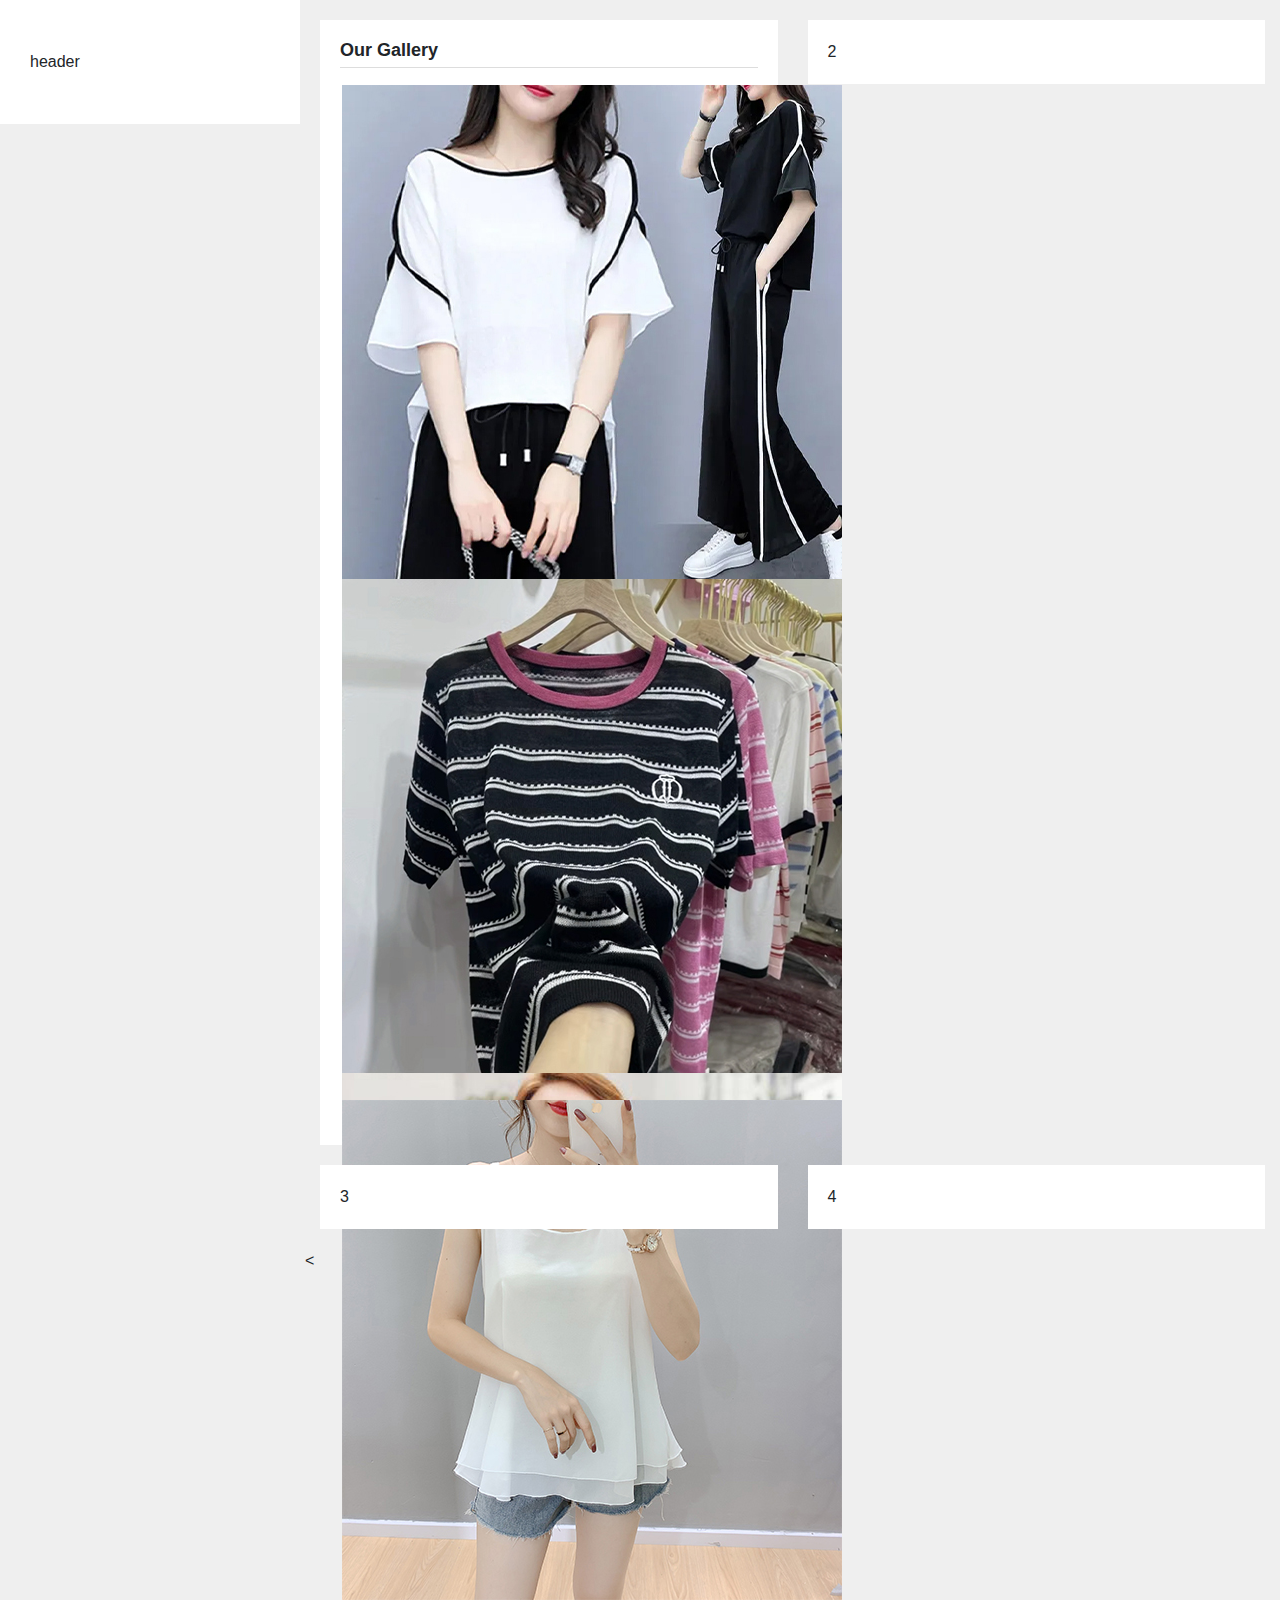
==== index.html @ 5573bb27 "초기설정 및 admin로그인 html 작업" ====
<!DOCTYPE html>
<html lang="ko">

<head>
    <meta charset="UTF-8">
    <meta name="viewport" content="width=device-width, initial-scale=1.0">
    <title>메인화면</title>
    <link rel="stylesheet" href="css/reset.css">
    <link rel="stylesheet" href="css/remixicon.css">
    <link rel="stylesheet" href="css/fonts.css">
    <link rel="stylesheet" href="css/bootstrap.min.css">
    <link rel="stylesheet" href="css/style.css">
    <script src="js/jquery-1.12.4.min.js"></script>
    <script src="js/popper.min.js"></script>
    <script src="js/summernote-bs4.min.js"></script>
    <script src="js/pycs-layout.jquery.js"></script>
    <script src="js/script.js"></script>
</head>

<body>
    <div class="container position-relative pl-300">
        <header class="position-absolute">
            header
        </header>
        <div class="row">
            <div class="col-6">
                <div class="comu-box">
                    <h2>Our Gallery</h2>
                    <div class="photos-gallery clearfix">
                        <div class="picture">
                            <a href="#"><img src="images/upload/001.jpg" alt="001"></a>
                        </div>
                        <div class="picture">
                            <a href="#"><img src="images/upload/002.jpg" alt="002"></a>
                        </div>
                        <div class="picture">
                            <a href="#"><img src="images/upload/003.jpg" alt="003"></a>
                        </div>
                        <div class="picture">
                            <a href="#"><img src="images/upload/004.jpg" alt="004"></a>
                        </div>
                    </div>
                </div>
            </div>
            <div class="col-6">
                <div class="comu-box">
                    2
                </div>
            </div>
            <div class="col-6">
                <div class="comu-box">
                    3
                </div>
            </div>
            <div class="col-6">
                <div class="comu-box">
                    4
                </div>
            </div>
        <
---- css/fonts.css ----
@font-face {
    font-family: 'Noto Sans KR';
    src: url('../css/NotoSansKR-Black.eot');
    src: url('../css/NotoSansKR-Black.eot?#iefix') format('embedded-opentype'),
        url('../css/NotoSansKR-Black.woff2') format('woff2'),
        url('../css/NotoSansKR-Black.woff') format('woff'),
        url('../css/NotoSansKR-Black.svg#NotoSansKR-Black') format('svg');
    font-weight: 900;
    font-style: normal;
    font-display: swap;
}

@font-face {
    font-family: 'Noto Sans KR';
    src: url('../css/NotoSansKR-Bold.eot');
    src: url('../css/NotoSansKR-Bold.eot?#iefix') format('embedded-opentype'),
        url('../css/NotoSansKR-Bold.woff2') format('woff2'),
        url('../css/NotoSansKR-Bold.woff') format('woff'),
        url('../css/NotoSansKR-Bold.svg#NotoSansKR-Bold') format('svg');
    font-weight: bold;
    font-style: normal;
    font-display: swap;
}

@font-face {
    font-family: 'Noto Sans KR';
    src: url('../css/NotoSansKR-ExtraBold.eot');
    src: url('../css/NotoSansKR-ExtraBold.eot?#iefix') format('embedded-opentype'),
        url('../css/NotoSansKR-ExtraBold.woff2') format('woff2'),
        url('../css/NotoSansKR-ExtraBold.woff') format('woff'),
        url('../css/NotoSansKR-ExtraBold.svg#NotoSansKR-ExtraBold') format('svg');
    font-weight: bold;
    font-style: normal;
    font-display: swap;
}

@font-face {
    font-family: 'Noto Sans KR';
    src: url('../css/NotoSansKR-Light.eot');
    src: url('../css/NotoSansKR-Light.eot?#iefix') format('embedded-opentype'),
        url('../css/NotoSansKR-Light.woff2') format('woff2'),
        url('../css/NotoSansKR-Light.woff') format('woff'),
        url('../css/NotoSansKR-Light.svg#NotoSansKR-Light') format('svg');
    font-weight: 300;
    font-style: normal;
    font-display: swap;
}

@font-face {
    font-family: 'Noto Sans KR';
    src: url('../css/NotoSansKR-ExtraLight.eot');
    src: url('../css/NotoSansKR-ExtraLight.eot?#iefix') format('embedded-opentype'),
        url('../css/NotoSansKR-ExtraLight.woff2') format('woff2'),
        url('../css/NotoSansKR-ExtraLight.woff') format('woff'),
        url('../css/NotoSansKR-ExtraLight.svg#NotoSansKR-ExtraLight') format('svg');
    font-weight: 200;
    font-style: normal;
    font-display: swap;
}

@font-face {
    font-family: 'Noto Sans KR';
    src: url('../css/NotoSansKR-Medium.eot');
    src: url('../css/NotoSansKR-Medium.eot?#iefix') format('embedded-opentype'),
        url('../css/NotoSansKR-Medium.woff2') format('woff2'),
        url('../css/NotoSansKR-Medium.woff') format('woff'),
        url('../css/NotoSansKR-Medium.svg#NotoSansKR-Medium') format('svg');
    font-weight: 500;
    font-style: normal;
    font-display: swap;
}

@font-face {
    font-family: 'Noto Sans KR';
    src: url('../css/NotoSansKR-Regular.eot');
    src: url('../css/NotoSansKR-Regular.eot?#iefix') format('embedded-opentype'),
        url('../css/NotoSansKR-Regular.woff2') format('woff2'),
        url('../css/NotoSansKR-Regular.woff') format('woff'),
        url('../css/NotoSansKR-Regular.svg#NotoSansKR-Regular') format('svg');
    font-weight: normal;
    font-style: normal;
    font-display: swap;
}

@font-face {
    font-family: 'Noto Sans KR';
    src: url('../css/NotoSansKR-Thin.eot');
    src: url('../css/NotoSansKR-Thin.eot?#iefix') format('embedded-opentype'),
        url('../css/NotoSansKR-Thin.woff2') format('woff2'),
        url('../css/NotoSansKR-Thin.woff') format('woff'),
        url('../css/NotoSansKR-Thin.svg#NotoSansKR-Thin') format('svg');
    font-weight: 100;
    font-style: normal;
    font-display: swap;
}

@font-face {
    font-family: 'Noto Sans KR';
    src: url('../css/NotoSansKR-SemiBold.eot');
    src: url('../css/NotoSansKR-SemiBold.eot?#iefix') format('embedded-opentype'),
        url('../css/NotoSansKR-SemiBold.woff2') format('woff2'),
        url('../css/NotoSansKR-SemiBold.woff') format('woff'),
        url('../css/NotoSansKR-SemiBold.svg#NotoSansKR-SemiBold') format('svg');
    font-weight: 600;
    font-style: normal;
    font-display: swap;
}
---- css/style.css ----
body {
    font-family: 'Noto Sans KR', sans-serif;
    background: #efefef;
    font-size: 16px;
}

header {
    top: 0;
    left: 0;
    width: 300px;
    background: #fff;
    padding: 50px 30px;
}

.pl-300 {
    padding-left: 320px;
    padding-top: 20px;
}

.comu-box {
    background: #fff;
    padding: 20px;
    margin-bottom: 20px;
}

.comu-box h2{
    border-bottom: 1px solid #ddd;
    font-size: 18px;
    font-weight: 700;
    padding-bottom: 5px;
    margin-bottom: 15px;
}

footer {
    padding: 20px 30px;
    background: #666;
    color: #fff;
}

@media (min-width: 1200px) {

    .container,
    .container-fluid,
    .container-sm,
    .container-md,
    .container-lg,
    .container-xl {
        max-width: 1340px;
    }
}
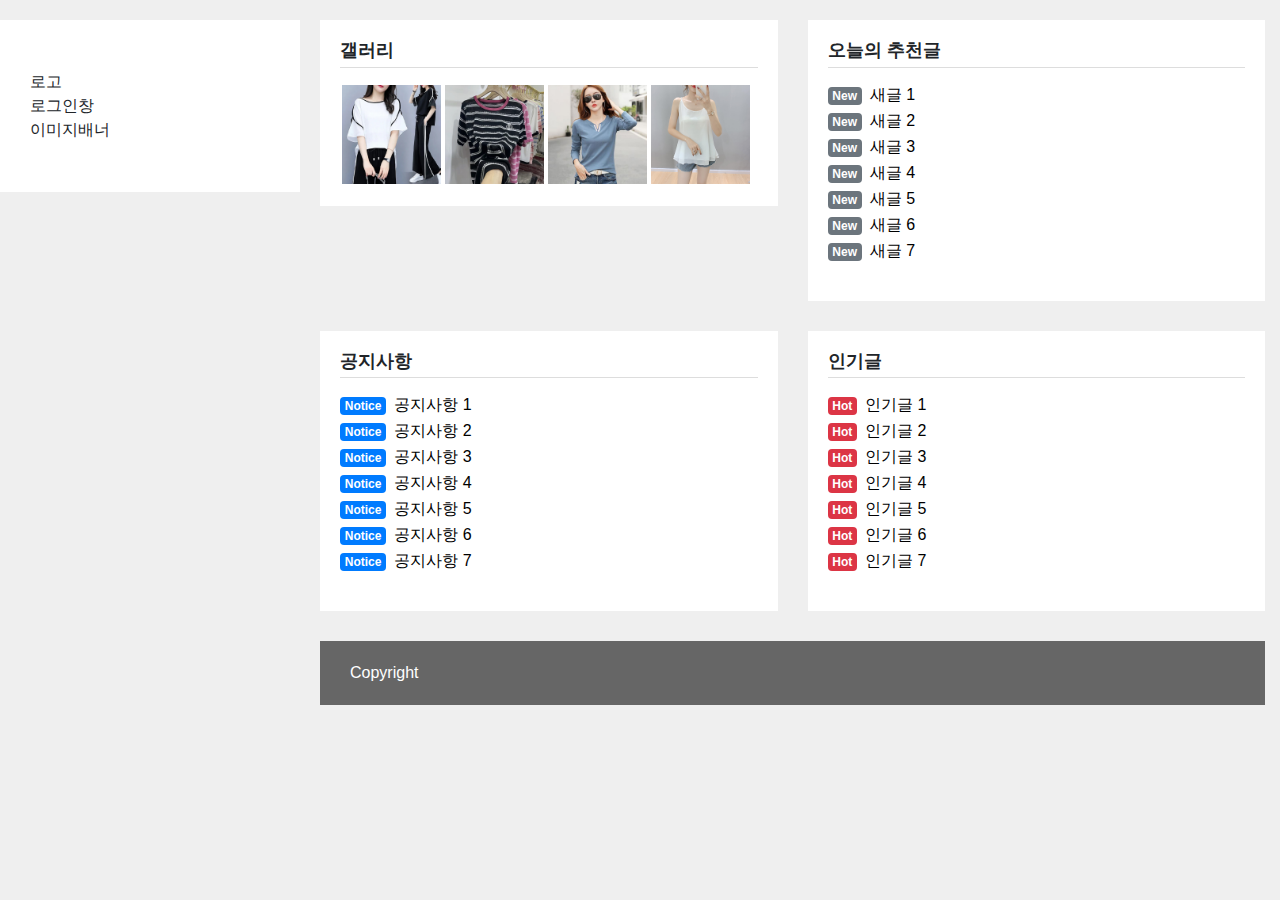
==== commit 9eb88ba0: "메인화면 레이아웃 디자인" ====
--- a/index.html
+++ b/index.html
@@ -20,13 +20,20 @@
 <body>
     <div class="container position-relative pl-300">
         <header class="position-absolute">
-            header
+            <div class="logo">로고</div>
+            <div class="login">
+                로그인창
+            </div>
+            <div class="banner">
+                이미지배너
+            </div>
         </header>
         <div class="row">
             <div class="col-6">
                 <div class="comu-box">
-                    <h2>Our Gallery</h2>
+                    <h2>갤러리</h2>
                     <div class="photos-gallery clearfix">
+                        <!-- loop -->
                         <div class="picture">
                             <a href="#"><img src="images/upload/001.jpg" alt="001"></a>
                         </div>
@@ -44,17 +51,49 @@
             </div>
             <div class="col-6">
                 <div class="comu-box">
-                    2
+                    <h2>오늘의 추천글</h2>
+                    <ul class="text-box">
+                        <li><a href="#"><span class="badge badge-secondary mr-2 my-1">New</span>새글 1</a></li>
+                        <li><a href="#"><span class="badge badge-secondary mr-2 my-1">New</span>새글 2</a></li>
+                        <li><a href="#"><span class="badge badge-secondary mr-2 my-1">New</span>새글 3</a></li>
+                        <li><a href="#"><span class="badge badge-secondary mr-2 my-1">New</span>새글 4</a></li>
+                        <li><a href="#"><span class="badge badge-secondary mr-2 my-1">New</span>새글 5</a></li>
+                        <li><a href="#"><span class="badge badge-secondary mr-2 my-1">New</span>새글 6</a></li>
+                        <li><a href="#"><span class="badge badge-secondary mr-2 my-1">New</span>새글 7</a></li>
+                    </ul>
                 </div>
             </div>
             <div class="col-6">
                 <div class="comu-box">
-                    3
+                    <h2>공지사항</h2>
+                    <ul class="text-box">
+                        <li><a href="#"><span class="badge badge-primary mr-2 my-1">Notice</span>공지사항 1</a></li>
+                        <li><a href="#"><span class="badge badge-primary mr-2 my-1">Notice</span>공지사항 2</a></li>
+                        <li><a href="#"><span class="badge badge-primary mr-2 my-1">Notice</span>공지사항 3</a></li>
+                        <li><a href="#"><span class="badge badge-primary mr-2 my-1">Notice</span>공지사항 4</a></li>
+                        <li><a href="#"><span class="badge badge-primary mr-2 my-1">Notice</span>공지사항 5</a></li>
+                        <li><a href="#"><span class="badge badge-primary mr-2 my-1">Notice</span>공지사항 6</a></li>
+                        <li><a href="#"><span class="badge badge-primary mr-2 my-1">Notice</span>공지사항 7</a></li>
+                    </ul>
                 </div>
             </div>
             <div class="col-6">
                 <div class="comu-box">
-                    4
+                    <h2>인기글</h2>
+                    <ul class="text-box">
+                        <li><a href="#"><span class="badge badge-danger mr-2 my-1">Hot</span>인기글 1</a></li>
+                        <li><a href="#"><span class="badge badge-danger mr-2 my-1">Hot</span>인기글 2</a></li>
+                        <li><a href="#"><span class="badge badge-danger mr-2 my-1">Hot</span>인기글 3</a></li>
+                        <li><a href="#"><span class="badge badge-danger mr-2 my-1">Hot</span>인기글 4</a></li>
+                        <li><a href="#"><span class="badge badge-danger mr-2 my-1">Hot</span>인기글 5</a></li>
+                        <li><a href="#"><span class="badge badge-danger mr-2 my-1">Hot</span>인기글 6</a></li>
+                        <li><a href="#"><span class="badge badge-danger mr-2 my-1">Hot</span>인기글 7</a></li>
+                    </ul>
                 </div>
             </div>
-        <+        </div>
+        <footer>Copyright</footer>
+    </div>
+</body>
+
+</html>--- a/css/style.css
+++ b/css/style.css
@@ -5,7 +5,7 @@
 }
 
 header {
-    top: 0;
+    top: 20px;
     left: 0;
     width: 300px;
     background: #fff;
@@ -20,7 +20,7 @@
 .comu-box {
     background: #fff;
     padding: 20px;
-    margin-bottom: 20px;
+    margin-bottom: 30px;
 }
 
 .comu-box h2{
@@ -29,6 +29,14 @@
     font-weight: 700;
     padding-bottom: 5px;
     margin-bottom: 15px;
+}
+
+.text-box a{
+    color: black;
+}
+
+.picture img{
+    max-width: 100%;
 }
 
 footer {
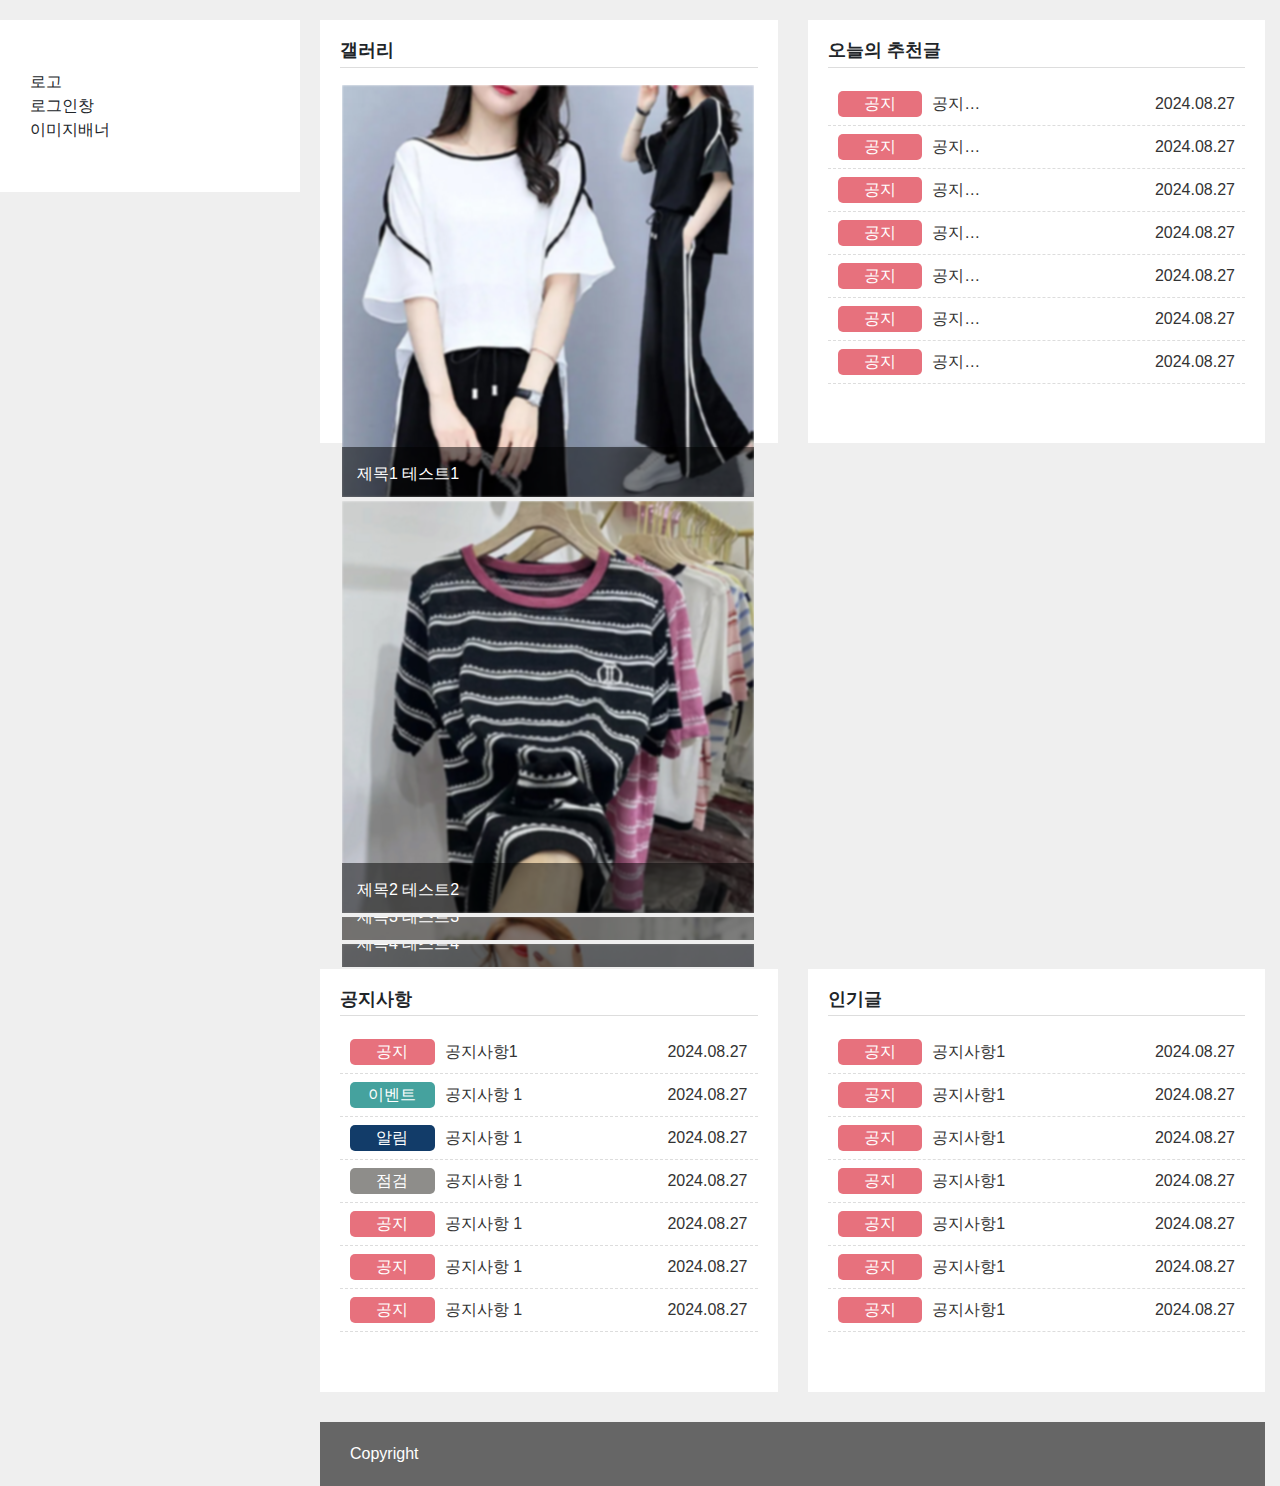
==== commit 21a13d38: "notice부분 공동작업" ====
--- a/index.html
+++ b/index.html
@@ -36,15 +36,19 @@
                         <!-- loop -->
                         <div class="picture">
                             <a href="#"><img src="images/upload/001.jpg" alt="001"></a>
+                            <div class="txt-box">제목1 테스트1</div>
                         </div>
                         <div class="picture">
                             <a href="#"><img src="images/upload/002.jpg" alt="002"></a>
+                            <div class="txt-box">제목2 테스트2</div>
                         </div>
                         <div class="picture">
                             <a href="#"><img src="images/upload/003.jpg" alt="003"></a>
+                            <div class="txt-box">제목3 테스트3</div>
                         </div>
                         <div class="picture">
                             <a href="#"><img src="images/upload/004.jpg" alt="004"></a>
+                            <div class="txt-box">제목4 테스트4</div>
                         </div>
                     </div>
                 </div>
@@ -52,42 +56,120 @@
             <div class="col-6">
                 <div class="comu-box">
                     <h2>오늘의 추천글</h2>
-                    <ul class="text-box">
-                        <li><a href="#"><span class="badge badge-secondary mr-2 my-1">New</span>새글 1</a></li>
-                        <li><a href="#"><span class="badge badge-secondary mr-2 my-1">New</span>새글 2</a></li>
-                        <li><a href="#"><span class="badge badge-secondary mr-2 my-1">New</span>새글 3</a></li>
-                        <li><a href="#"><span class="badge badge-secondary mr-2 my-1">New</span>새글 4</a></li>
-                        <li><a href="#"><span class="badge badge-secondary mr-2 my-1">New</span>새글 5</a></li>
-                        <li><a href="#"><span class="badge badge-secondary mr-2 my-1">New</span>새글 6</a></li>
-                        <li><a href="#"><span class="badge badge-secondary mr-2 my-1">New</span>새글 7</a></li>
+                    <ul class="notice-ul">
+                        <li><a href="#">
+                                <!-- <span class="badge badge-secondary mr-1">New</span> -->
+                                <span class="notice notice1">공지</span>
+                                <span class="notice-text"><span class="notice-text">공지사항 1</span></span>
+                                <span class="date">2024.08.27</span></a></li>
+                        <li><a href="#">
+                                <!-- <span class="badge badge-secondary mr-1">New</span> -->
+                                <span class="notice notice1">공지</span>
+                                <span class="notice-text"><span class="notice-text">공지사항 1</span></span>
+                                <span class="date">2024.08.27</span></a></li>
+                        <li><a href="#">
+                                <!-- <span class="badge badge-secondary mr-1">New</span> -->
+                                <span class="notice notice1">공지</span>
+                                <span class="notice-text"><span class="notice-text">공지사항 1</span></span>
+                                <span class="date">2024.08.27</span></a></li>
+                        <li><a href="#">
+                                <!-- <span class="badge badge-secondary mr-1">New</span> -->
+                                <span class="notice notice1">공지</span>
+                                <span class="notice-text"><span class="notice-text">공지사항 1</span></span>
+                                <span class="date">2024.08.27</span></a></li>
+                        <li><a href="#">
+                                <!-- <span class="badge badge-secondary mr-1">New</span> -->
+                                <span class="notice notice1">공지</span>
+                                <span class="notice-text"><span class="notice-text">공지사항 1</span></span>
+                                <span class="date">2024.08.27</span></a></li>
+                        <li><a href="#">
+                                <!-- <span class="badge badge-secondary mr-1">New</span> -->
+                                <span class="notice notice1">공지</span>
+                                <span class="notice-text"><span class="notice-text">공지사항 1</span></span>
+                                <span class="date">2024.08.27</span></a></li>
+                        <li><a href="#">
+                                <!-- <span class="badge badge-secondary mr-1">New</span> -->
+                                <span class="notice notice1">공지</span>
+                                <span class="notice-text"><span class="notice-text">공지사항 1</span></span>
+                                <span class="date">2024.08.27</span></a></li>
                     </ul>
                 </div>
             </div>
             <div class="col-6">
                 <div class="comu-box">
                     <h2>공지사항</h2>
-                    <ul class="text-box">
-                        <li><a href="#"><span class="badge badge-primary mr-2 my-1">Notice</span>공지사항 1</a></li>
-                        <li><a href="#"><span class="badge badge-primary mr-2 my-1">Notice</span>공지사항 2</a></li>
-                        <li><a href="#"><span class="badge badge-primary mr-2 my-1">Notice</span>공지사항 3</a></li>
-                        <li><a href="#"><span class="badge badge-primary mr-2 my-1">Notice</span>공지사항 4</a></li>
-                        <li><a href="#"><span class="badge badge-primary mr-2 my-1">Notice</span>공지사항 5</a></li>
-                        <li><a href="#"><span class="badge badge-primary mr-2 my-1">Notice</span>공지사항 6</a></li>
-                        <li><a href="#"><span class="badge badge-primary mr-2 my-1">Notice</span>공지사항 7</a></li>
+                    <ul class="notice-ul">
+                        <li><a href="#">
+                                <!-- <span class="badge badge-primary mr-1">Notice</span> -->
+                                <span class="notice notice1">공지</span>
+                                <span class="notice-text">공지사항1</span>
+                                <span class="date">2024.08.27</span></a></li>
+                        <li><a href="#">
+                                <!-- <span class="badge badge-primary mr-1">Notice</span> -->
+                                <span class="notice notice2">이벤트</span>
+                                <span class="notice-text">공지사항 1</span><span class="date">2024.08.27</span></a></li>
+                        <li><a href="#">
+                                <!-- <span class="badge badge-primary mr-1">Notice</span> -->
+                                <span class="notice notice3">알림</span>
+                                <span class="notice-text">공지사항 1</span><span class="date">2024.08.27</span></a></li>
+                        <li><a href="#">
+                                <!-- <span class="badge badge-primary mr-1">Notice</span> -->
+                                <span class="notice notice4">점검</span>
+                                <span class="notice-text">공지사항 1</span><span class="date">2024.08.27</span></a></li>
+                        <li><a href="#">
+                                <!-- <span class="badge badge-primary mr-1">Notice</span> -->
+                                <span class="notice notice1">공지</span>
+                                <span class="notice-text">공지사항 1</span><span class="date">2024.08.27</span></a></li>
+                        <li><a href="#">
+                                <!-- <span class="badge badge-primary mr-1">Notice</span> -->
+                                <span class="notice notice1">공지</span>
+                                <span class="notice-text">공지사항 1</span><span class="date">2024.08.27</span></a></li>
+                        <li><a href="#">
+                                <!-- <span class="badge badge-primary mr-1">Notice</span> -->
+                                <span class="notice notice1">공지</span>
+                                <span class="notice-text">공지사항 1</span><span class="date">2024.08.27</span></a></li>
                     </ul>
                 </div>
             </div>
             <div class="col-6">
                 <div class="comu-box">
                     <h2>인기글</h2>
-                    <ul class="text-box">
-                        <li><a href="#"><span class="badge badge-danger mr-2 my-1">Hot</span>인기글 1</a></li>
-                        <li><a href="#"><span class="badge badge-danger mr-2 my-1">Hot</span>인기글 2</a></li>
-                        <li><a href="#"><span class="badge badge-danger mr-2 my-1">Hot</span>인기글 3</a></li>
-                        <li><a href="#"><span class="badge badge-danger mr-2 my-1">Hot</span>인기글 4</a></li>
-                        <li><a href="#"><span class="badge badge-danger mr-2 my-1">Hot</span>인기글 5</a></li>
-                        <li><a href="#"><span class="badge badge-danger mr-2 my-1">Hot</span>인기글 6</a></li>
-                        <li><a href="#"><span class="badge badge-danger mr-2 my-1">Hot</span>인기글 7</a></li>
+                    <ul class="notice-ul">
+                        <li><a href="#">
+                                <!-- <span class="badge badge-danger mr-1">Hot</span> -->
+                                <span class="notice notice1">공지</span>
+                                <span class="notice-text">공지사항1</span>
+                                <span class="date">2024.08.27</span></a></li>
+                        <li><a href="#">
+                                <!-- <span class="badge badge-danger mr-1">Hot</span> -->
+                                <span class="notice notice1">공지</span>
+                                <span class="notice-text">공지사항1</span>
+                                <span class="date">2024.08.27</span></a></li>
+                        <li><a href="#">
+                                <!-- <span class="badge badge-danger mr-1">Hot</span> -->
+                                <span class="notice notice1">공지</span>
+                                <span class="notice-text">공지사항1</span>
+                                <span class="date">2024.08.27</span></a></li>
+                        <li><a href="#">
+                                <!-- <span class="badge badge-danger mr-1">Hot</span> -->
+                                <span class="notice notice1">공지</span>
+                                <span class="notice-text">공지사항1</span>
+                                <span class="date">2024.08.27</span></a></li>
+                        <li><a href="#">
+                                <!-- <span class="badge badge-danger mr-1">Hot</span> -->
+                                <span class="notice notice1">공지</span>
+                                <span class="notice-text">공지사항1</span>
+                                <span class="date">2024.08.27</span></a></li>
+                        <li><a href="#">
+                                <!-- <span class="badge badge-danger mr-1">Hot</span> -->
+                                <span class="notice notice1">공지</span>
+                                <span class="notice-text">공지사항1</span>
+                                <span class="date">2024.08.27</span></a></li>
+                        <li><a href="#">
+                                <!-- <span class="badge badge-danger mr-1">Hot</span> -->
+                                <span class="notice notice1">공지</span>
+                                <span class="notice-text">공지사항1</span>
+                                <span class="date">2024.08.27</span></a></li>
                     </ul>
                 </div>
             </div>
--- a/css/style.css
+++ b/css/style.css
@@ -21,9 +21,10 @@
     background: #fff;
     padding: 20px;
     margin-bottom: 30px;
+    height: 423px;
 }
 
-.comu-box h2{
+.comu-box h2 {
     border-bottom: 1px solid #ddd;
     font-size: 18px;
     font-weight: 700;
@@ -31,13 +32,85 @@
     margin-bottom: 15px;
 }
 
-.text-box a{
-    color: black;
+.picture img {
+    max-width: 100%;
+    filter: blur(1px);
+    transition: all 300ms;
 }
 
-.picture img{
-    max-width: 100%;
+.picture a:hover img {
+    filter: blur(0);
+    transform: scale(1.2);
 }
+
+.picture {
+    position: relative;
+    display: block;
+    overflow: hidden;
+}
+
+.txt-box {
+    position: absolute;
+    width: 100%;
+    height: 50px;
+    background: rgba(0, 0, 0, 0.5);
+    color: #fff;
+    left: 0;
+    bottom: 0;
+    padding: 15px;
+    overflow: hidden;
+    text-overflow: ellipsis;
+    white-space: nowrap;
+}
+
+/**** 공지사항 ****/
+.notice-ul li {
+    padding: 8px 10px;
+    border-bottom: 1px dashed #ddd;
+    transition: all 300ms;
+}
+
+.notice-ul a{
+    display: flex;
+    width: 100%;
+    justify-content: space-between;
+    align-items: center;
+    color: #333;
+}
+
+.notice-ul span.notice-text{
+    white-space: nowrap;
+    overflow: hidden;
+    text-overflow: ellipsis;
+    display: block;
+    width: calc(100% - 170px);
+}
+
+span.notice {
+    padding: 1px 15px;
+    margin-right: 10px;
+    color: #fff;
+    border-radius: 5px;
+    width: 86px;
+    text-align: center;
+}
+
+.notice1 {
+    background: #e7717d;
+}
+
+.notice2 {
+    background: #45a29e;
+}
+
+.notice3 {
+    background: #123c69;
+}
+
+.notice4 {
+    background: #8e8d8a;
+}
+
 
 footer {
     padding: 20px 30px;
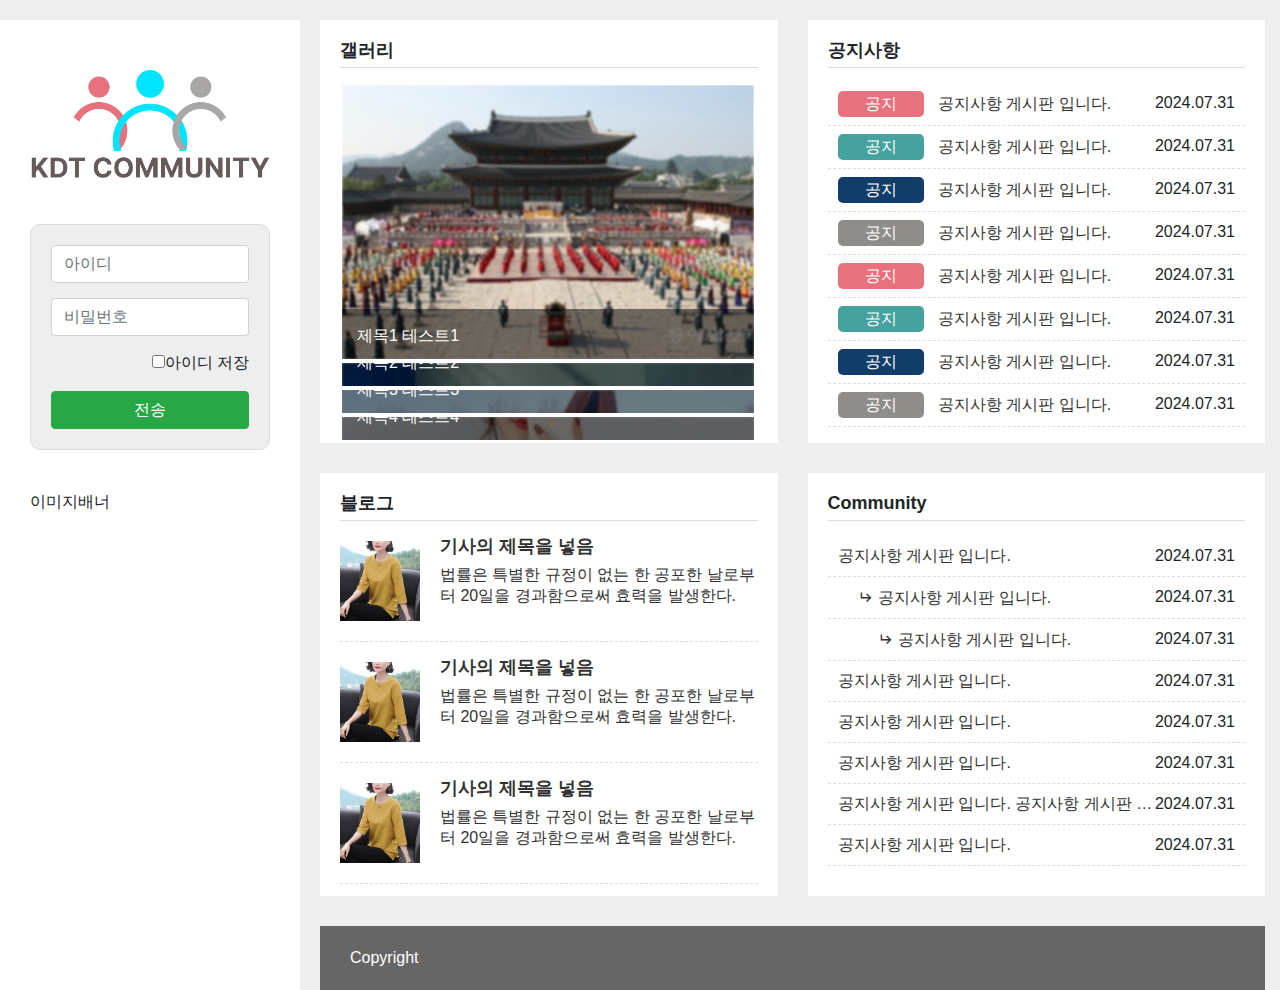
==== commit 20d832e3: "kdt 메인페이지 임시완료" ====
--- a/index.html
+++ b/index.html
@@ -20,9 +20,12 @@
 <body>
     <div class="container position-relative pl-300">
         <header class="position-absolute">
-            <div class="logo">로고</div>
+            <div class="logo"><a href="#"><img src="images/logo.png" alt="kdt community"></a></div>
             <div class="login">
-                로그인창
+                <input type="text" class="form-control" name="userid" id="userid" placeholder="아이디">
+                <input type="password" class="form-control" name="userpass" id="userpass" placeholder="비밀번호">
+                <div class="text-right"><label><input type="checkbox" name="rid" value="ok">아이디 저장</label></div>
+                <button type="submit" class="btn btn-success btn-block">전송</button>
             </div>
             <div class="banner">
                 이미지배너
@@ -55,121 +58,193 @@
             </div>
             <div class="col-6">
                 <div class="comu-box">
-                    <h2>오늘의 추천글</h2>
-                    <ul class="notice-ul">
-                        <li><a href="#">
-                                <!-- <span class="badge badge-secondary mr-1">New</span> -->
-                                <span class="notice notice1">공지</span>
-                                <span class="notice-text"><span class="notice-text">공지사항 1</span></span>
-                                <span class="date">2024.08.27</span></a></li>
-                        <li><a href="#">
-                                <!-- <span class="badge badge-secondary mr-1">New</span> -->
-                                <span class="notice notice1">공지</span>
-                                <span class="notice-text"><span class="notice-text">공지사항 1</span></span>
-                                <span class="date">2024.08.27</span></a></li>
-                        <li><a href="#">
-                                <!-- <span class="badge badge-secondary mr-1">New</span> -->
-                                <span class="notice notice1">공지</span>
-                                <span class="notice-text"><span class="notice-text">공지사항 1</span></span>
-                                <span class="date">2024.08.27</span></a></li>
-                        <li><a href="#">
-                                <!-- <span class="badge badge-secondary mr-1">New</span> -->
-                                <span class="notice notice1">공지</span>
-                                <span class="notice-text"><span class="notice-text">공지사항 1</span></span>
-                                <span class="date">2024.08.27</span></a></li>
-                        <li><a href="#">
-                                <!-- <span class="badge badge-secondary mr-1">New</span> -->
-                                <span class="notice notice1">공지</span>
-                                <span class="notice-text"><span class="notice-text">공지사항 1</span></span>
-                                <span class="date">2024.08.27</span></a></li>
-                        <li><a href="#">
-                                <!-- <span class="badge badge-secondary mr-1">New</span> -->
-                                <span class="notice notice1">공지</span>
-                                <span class="notice-text"><span class="notice-text">공지사항 1</span></span>
-                                <span class="date">2024.08.27</span></a></li>
-                        <li><a href="#">
-                                <!-- <span class="badge badge-secondary mr-1">New</span> -->
-                                <span class="notice notice1">공지</span>
-                                <span class="notice-text"><span class="notice-text">공지사항 1</span></span>
-                                <span class="date">2024.08.27</span></a></li>
+                    <h2>공지사항</h2>
+                    <ul class="noticeul">
+                        <li>
+                            <a href="#">
+                                <span class="notice notice1">공지</span>
+                                공지사항 게시판 입니다.
+                            </a>
+                            <span class="ndate">2024.07.31</span>
+                        </li>
+                        <li>
+                            <a href="#">
+                                <span class="notice notice2">공지</span>
+                                공지사항 게시판 입니다.
+                            </a>
+                            <span class="ndate">2024.07.31</span>
+                        </li>
+                        <li>
+                            <a href="#">
+                                <span class="notice notice3">공지</span>
+                                공지사항 게시판 입니다.
+                            </a>
+                            <span class="ndate">2024.07.31</span>
+                        </li>
+                        <li>
+                            <a href="#">
+                                <span class="notice notice4">공지</span>
+                                공지사항 게시판 입니다.
+                            </a>
+                            <span class="ndate">2024.07.31</span>
+                        </li>
+                        <li>
+                            <a href="#">
+                                <span class="notice notice1">공지</span>
+                                공지사항 게시판 입니다.
+                            </a>
+                            <span class="ndate">2024.07.31</span>
+                        </li>
+                        <li>
+                            <a href="#">
+                                <span class="notice notice2">공지</span>
+                                공지사항 게시판 입니다.
+                            </a>
+                            <span class="ndate">2024.07.31</span>
+                        </li>
+                        <li>
+                            <a href="#">
+                                <span class="notice notice3">공지</span>
+                                공지사항 게시판 입니다.
+                            </a>
+                            <span class="ndate">2024.07.31</span>
+                        </li>
+                        <li>
+                            <a href="#">
+                                <span class="notice notice4">공지</span>
+                                공지사항 게시판 입니다.
+                            </a>
+                            <span class="ndate">2024.07.31</span>
+                        </li>
                     </ul>
-                </div>
-            </div>
-            <div class="col-6">
-                <div class="comu-box">
-                    <h2>공지사항</h2>
-                    <ul class="notice-ul">
-                        <li><a href="#">
-                                <!-- <span class="badge badge-primary mr-1">Notice</span> -->
+                    <!-- <ul class="notice-ul">
+                        <li><a href="#">
+                                <span class="badge badge-primary mr-1">Notice</span>
                                 <span class="notice notice1">공지</span>
                                 <span class="notice-text">공지사항1</span>
                                 <span class="date">2024.08.27</span></a></li>
                         <li><a href="#">
-                                <!-- <span class="badge badge-primary mr-1">Notice</span> -->
+                                <span class="badge badge-primary mr-1">Notice</span>
                                 <span class="notice notice2">이벤트</span>
                                 <span class="notice-text">공지사항 1</span><span class="date">2024.08.27</span></a></li>
                         <li><a href="#">
-                                <!-- <span class="badge badge-primary mr-1">Notice</span> -->
+                                <span class="badge badge-primary mr-1">Notice</span>
                                 <span class="notice notice3">알림</span>
                                 <span class="notice-text">공지사항 1</span><span class="date">2024.08.27</span></a></li>
                         <li><a href="#">
-                                <!-- <span class="badge badge-primary mr-1">Notice</span> -->
+                                <span class="badge badge-primary mr-1">Notice</span>
                                 <span class="notice notice4">점검</span>
                                 <span class="notice-text">공지사항 1</span><span class="date">2024.08.27</span></a></li>
                         <li><a href="#">
-                                <!-- <span class="badge badge-primary mr-1">Notice</span> -->
-                                <span class="notice notice1">공지</span>
-                                <span class="notice-text">공지사항 1</span><span class="date">2024.08.27</span></a></li>
-                        <li><a href="#">
-                                <!-- <span class="badge badge-primary mr-1">Notice</span> -->
-                                <span class="notice notice1">공지</span>
-                                <span class="notice-text">공지사항 1</span><span class="date">2024.08.27</span></a></li>
-                        <li><a href="#">
-                                <!-- <span class="badge badge-primary mr-1">Notice</span> -->
-                                <span class="notice notice1">공지</span>
-                                <span class="notice-text">공지사항 1</span><span class="date">2024.08.27</span></a></li>
+                                <span class="badge badge-primary mr-1">Notice</span>
+                                <span class="notice notice1">공지</span>
+                                <span class="notice-text">공지사항 1</span><span class="date">2024.08.27</span></a></li>
+                        <li><a href="#">
+                                <span class="badge badge-primary mr-1">Notice</span>
+                                <span class="notice notice1">공지</span>
+                                <span class="notice-text">공지사항 1</span><span class="date">2024.08.27</span></a></li>
+                        <li><a href="#">
+                                <span class="badge badge-primary mr-1">Notice</span>
+                                <span class="notice notice1">공지</span>
+                                <span class="notice-text">공지사항 1</span><span class="date">2024.08.27</span></a></li>
+                    </ul> -->
+                </div>
+            </div>
+            <div class="col-6">
+                <div class="comu-box">
+                    <h2>블로그</h2>
+                    <ul class="blogul">
+                        <li>
+                            <a href="#" class="blogs">
+                                <div class="thumb">
+                                    <img src="images/upload/005.jpg" alt="005">
+                                </div>
+                                <div class="blog-text">
+                                    <h3>기사의 제목을 넣음</h3>
+                                    <p>법률은 특별한 규정이 없는 한 공포한 날로부터 20일을 경과함으로써 효력을 발생한다.</p>
+                                </div>
+                            </a>
+                        </li>
+                        <li>
+                            <a href="#" class="blogs">
+                                <div class="thumb">
+                                    <img src="images/upload/005.jpg" alt="005">
+                                </div>
+                                <div class="blog-text">
+                                    <h3>기사의 제목을 넣음</h3>
+                                    <p>법률은 특별한 규정이 없는 한 공포한 날로부터 20일을 경과함으로써 효력을 발생한다.</p>
+                                </div>
+                            </a>
+                        </li>
+                        <li>
+                            <a href="#" class="blogs">
+                                <div class="thumb">
+                                    <img src="images/upload/005.jpg" alt="005">
+                                </div>
+                                <div class="blog-text">
+                                    <h3>기사의 제목을 넣음</h3>
+                                    <p>법률은 특별한 규정이 없는 한 공포한 날로부터 20일을 경과함으로써 효력을 발생한다.</p>
+                                </div>
+                            </a>
+                        </li>
                     </ul>
                 </div>
             </div>
             <div class="col-6">
                 <div class="comu-box">
-                    <h2>인기글</h2>
-                    <ul class="notice-ul">
-                        <li><a href="#">
-                                <!-- <span class="badge badge-danger mr-1">Hot</span> -->
-                                <span class="notice notice1">공지</span>
-                                <span class="notice-text">공지사항1</span>
-                                <span class="date">2024.08.27</span></a></li>
-                        <li><a href="#">
-                                <!-- <span class="badge badge-danger mr-1">Hot</span> -->
-                                <span class="notice notice1">공지</span>
-                                <span class="notice-text">공지사항1</span>
-                                <span class="date">2024.08.27</span></a></li>
-                        <li><a href="#">
-                                <!-- <span class="badge badge-danger mr-1">Hot</span> -->
-                                <span class="notice notice1">공지</span>
-                                <span class="notice-text">공지사항1</span>
-                                <span class="date">2024.08.27</span></a></li>
-                        <li><a href="#">
-                                <!-- <span class="badge badge-danger mr-1">Hot</span> -->
-                                <span class="notice notice1">공지</span>
-                                <span class="notice-text">공지사항1</span>
-                                <span class="date">2024.08.27</span></a></li>
-                        <li><a href="#">
-                                <!-- <span class="badge badge-danger mr-1">Hot</span> -->
-                                <span class="notice notice1">공지</span>
-                                <span class="notice-text">공지사항1</span>
-                                <span class="date">2024.08.27</span></a></li>
-                        <li><a href="#">
-                                <!-- <span class="badge badge-danger mr-1">Hot</span> -->
-                                <span class="notice notice1">공지</span>
-                                <span class="notice-text">공지사항1</span>
-                                <span class="date">2024.08.27</span></a></li>
-                        <li><a href="#">
-                                <!-- <span class="badge badge-danger mr-1">Hot</span> -->
-                                <span class="notice notice1">공지</span>
-                                <span class="notice-text">공지사항1</span>
-                                <span class="date">2024.08.27</span></a></li>
+                    <h2>Community</h2>
+                    <ul class="noticeul">
+                        <li>
+                            <a href="#">
+                                공지사항 게시판 입니다.
+                            </a>
+                            <span class="ndate">2024.07.31</span>
+                        </li>
+                        <li>
+                            <a href="#">
+                                <span class="blank"></span><i class="ri-corner-down-right-line"></i> 공지사항 게시판 입니다.
+                            </a>
+                            <span class="ndate">2024.07.31</span>
+                        </li>
+                        <li>
+                            <a href="#">
+                                <span class="blank"></span><span class="blank"></span><i
+                                    class="ri-corner-down-right-line"></i> 공지사항 게시판 입니다.
+                            </a>
+                            <span class="ndate">2024.07.31</span>
+                        </li>
+                        <li>
+                            <a href="#">
+                                공지사항 게시판 입니다.
+                            </a>
+                            <span class="ndate">2024.07.31</span>
+                        </li>
+                        <li>
+                            <a href="#">
+                                공지사항 게시판 입니다.
+                            </a>
+                            <span class="ndate">2024.07.31</span>
+                        </li>
+                        <li>
+                            <a href="#">
+                                공지사항 게시판 입니다.
+                            </a>
+                            <span class="ndate">2024.07.31</span>
+                        </li>
+                        <li>
+                            <a href="#">
+                                공지사항 게시판 입니다. 공지사항 게시판 입니다.
+                                공지사항 게시판 입니다.
+                                공지사항 게시판 입니다.
+                            </a>
+                            <span class="ndate">2024.07.31</span>
+                        </li>
+                        <li>
+                            <a href="#">
+                                공지사항 게시판 입니다.
+                            </a>
+                            <span class="ndate">2024.07.31</span>
+                        </li>
                     </ul>
                 </div>
             </div>
--- a/css/style.css
+++ b/css/style.css
@@ -1,6 +1,6 @@
 body {
     font-family: 'Noto Sans KR', sans-serif;
-    background: #efefef;
+    background: #eee;
     font-size: 16px;
 }
 
@@ -10,6 +10,23 @@
     width: 300px;
     background: #fff;
     padding: 50px 30px;
+    height: calc(100% - 20px);
+}
+
+.logo img {
+    max-width: 100%;
+}
+
+.login {
+    border: 1px solid #ddd;
+    border-radius: 10px;
+    padding: 20px;
+    margin: 40px 0;
+    background: #eee;
+}
+
+.login input {
+    margin-bottom: 15px;
 }
 
 .pl-300 {
@@ -64,26 +81,23 @@
 }
 
 /**** 공지사항 ****/
-.notice-ul li {
+.noticeul li {
     padding: 8px 10px;
+    display: flex;
+    justify-content: space-between;
     border-bottom: 1px dashed #ddd;
     transition: all 300ms;
 }
 
-.notice-ul a{
-    display: flex;
-    width: 100%;
-    justify-content: space-between;
-    align-items: center;
-    color: #333;
+.noticeul li:hover {
+    background: #ddd;
 }
 
-.notice-ul span.notice-text{
+.noticeul li a {
+    color: #333;
     white-space: nowrap;
     overflow: hidden;
     text-overflow: ellipsis;
-    display: block;
-    width: calc(100% - 170px);
 }
 
 span.notice {
@@ -91,6 +105,7 @@
     margin-right: 10px;
     color: #fff;
     border-radius: 5px;
+    display: inline-block;
     width: 86px;
     text-align: center;
 }
@@ -111,6 +126,45 @@
     background: #8e8d8a;
 }
 
+.blank {
+    display: inline-block;
+    width: 20px;
+    height: 10px;
+}
+
+a.blogs {
+    display: flex;
+    color: #333;
+    align-items: center;
+    padding-bottom: 15px;
+    margin-bottom: 15px;
+    border-bottom: 1px dashed #ddd;
+}
+
+.blogs .thumb {
+    width: 80px;
+    height: 80px;
+}
+
+.blogs .thumb img {
+    width: 100%;
+    height: 100%;
+    object-fit: cover;
+}
+
+.blog-text {
+    width: calc(100% - 80px);
+    padding-left: 20px;
+    height: 90px;
+    overflow: hidden;
+    text-overflow: ellipsis;
+    line-height: 1.3;
+}
+
+.blog-text h3{
+    font-size: 18px;
+    font-weight: 700;
+}
 
 footer {
     padding: 20px 30px;
@@ -121,10 +175,9 @@
 @media (min-width: 1200px) {
 
     .container,
-    .container-fluid,
+    .container-lg,
+    .container-md,
     .container-sm,
-    .container-md,
-    .container-lg,
     .container-xl {
         max-width: 1340px;
     }
